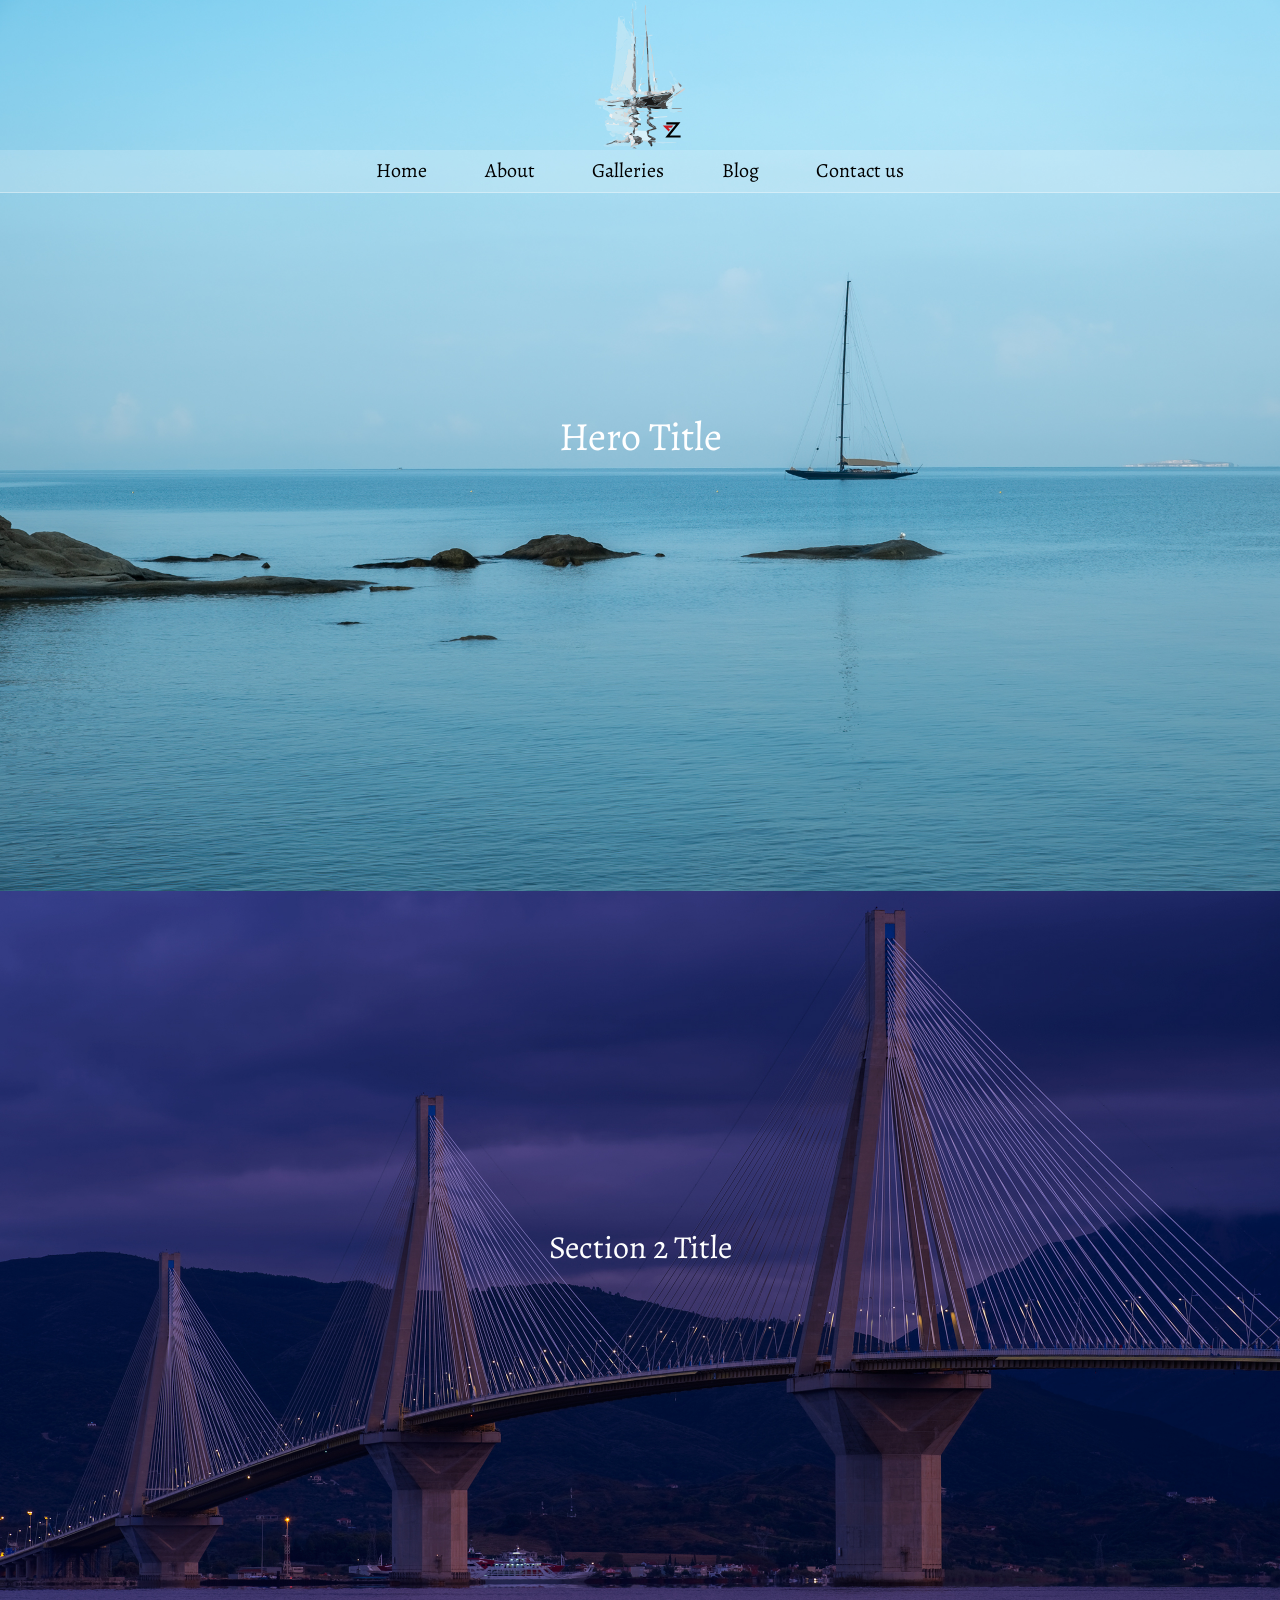
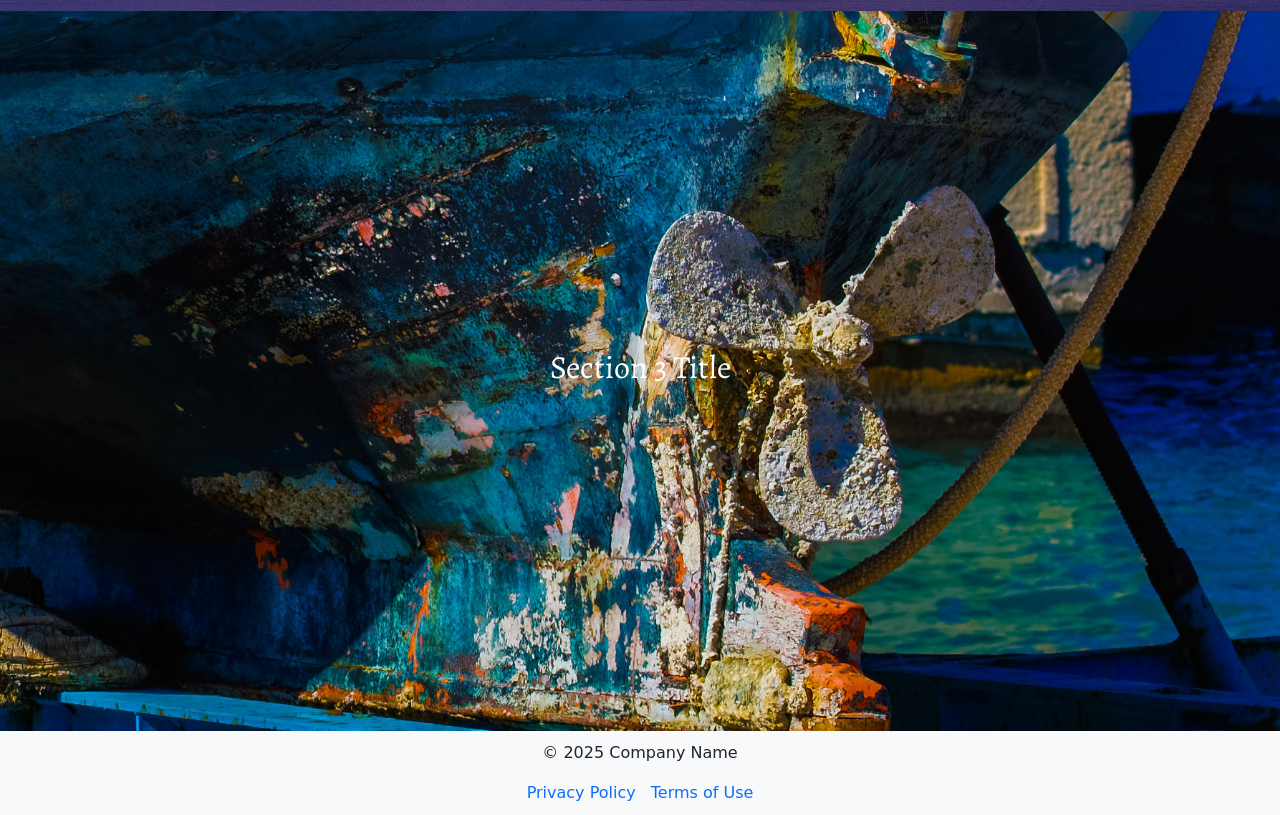
==== bootstrap-template-031.html @ dd782e6f "initial commit" ====
<!DOCTYPE html>
<html lang="en">

<head>
  <meta http-equiv="content-type" content="text/html; charset=utf-8" />
  <meta name="viewport" content="width=device-width, initial-scale=1.0" />

  <!-- Document Title
	  ============================================= -->
  <title>Bootstrap Template</title>

  <!-- Fonts
	  ============================================= -->
  <link rel="preconnect" href="https://fonts.googleapis.com" />
  <link rel="preconnect" href="https://fonts.gstatic.com" crossorigin />
  <link
    href="https://fonts.googleapis.com/css2?family=Alegreya:ital,wght@0,400..900;1,400..900&family=Noto+Serif:ital,wght@0,100..900;1,100..900&display=swap"
    rel="stylesheet" />

  <!-- Stylesheets
	  ============================================= -->
  <link href="https://cdn.jsdelivr.net/npm/bootstrap@5.1.1/dist/css/bootstrap.min.css" rel="stylesheet" />
  <link href="grp-31.css" rel="stylesheet" />

</head>

<body>
  <!-- Document Wrapper
============================================= -->
  <div id="wrapper" class="clearfix">

    <!-- Header
    ============================================= -->
    <header id="header">
        <!-- Logo and mobile menu trigger -->
        <div class="container">
            <div class="header-row">
              <div id="logo" class="mx-lg-auto col-auto flex-column order-lg-2 px-0">
                <a class="navbar-brand mx-auto" href="#"><img src="images/logo.svg" alt="Logo" width="100px" /></a>
              </div>
              <div id="primary-menu-trigger">
                <div class="line first"></div>
                <div class="line second"></div>
              </div>
            </div>
        </div>

        <div id="header-wrap"> 
            <!-- Primary Navigation -->
            <div class="container">
                <div class="header-row justify-content-lg-center header-border top-search-parent">

                    <nav class="primary-menu">
                    <ul class="menu-container justify-content-between">
                        <li class="menu-item"><a class="menu-link" href="#"><div>Home</div></a></li>
                        <li class="menu-item"><a class="menu-link" href="#"><div>About</div></a></li>
                        <li class="menu-item"><a class="menu-link" href="#"><div>Galleries</div></a></li>
                        <li class="menu-item"><a class="menu-link" href="#"><div>Blog</div></a></li>
                        <li class="menu-item"><a class="menu-link" href="#"><div>Contact us</div></a></li>
                    </ul>
                    </nav>
                </div>
            </div>            
        </div>
        <div class="header-wrap-clone"></div>
    </header><!-- #header end -->

    <!-- Slider
    ============================================= -->
    <section id="slider" style="background-image: url('images/slider/5.jpg')">
        <h1>Hero Title</h1>
    </section>

    <!-- Content
    ============================================= -->
    <main>      
      <section class="section-image" style="background-image: url('images/slider/4.jpg')">
        <h2>Section 2 Title</h2>
      </section>
      <section class="section-image" style="background-image: url('images/slider/3.jpg')">
        <h2>Section 3 Title</h2>
      </section>
    </main><!-- #content end -->

    <!-- Footer
		============================================= -->
    <footer>
      <p>&copy; 2025 Company Name</p>
      <nav>
        <a href="#">Privacy Policy</a>
        <a href="#">Terms of Use</a>
      </nav>
    </footer><!-- #footer end -->
  </div>

  <!-- JavaScripts
	============================================= -->
  <script src="js/jquery.js"></script>

  <!-- Footer Scripts
	============================================= -->
  <script src="grp-31.js"></script>

</body>

</html>
---- grp-31.css ----
* {
  text-rendering: optimizeLegibility;
}

a {
  text-decoration: none !important;
}

h1, h2 {
  font-family: "Alegreya", serif !important;
  font-weight: 400;
}

dl, dt, dd, ol, ul, li {
  margin: 0;
  padding: 0;
}

.d-block {
  display: block !important;
}

.not-scroll {
  margin: 0;
  height: 100%;
  overflow: hidden;
}

#wrapper {
  position: relative;
  float: none;
  width: 100%;
  margin: 0;
  background-color: transparent;
  box-shadow: none;
}

#header {
  position: relative;
  z-index: 10;
  background: transparent;
  border-bottom: 1px solid #F5F5F5;
}

#header-wrap {
  position: relative;
  background-color: rgba(255, 255, 255, 0.2);
  width: 100%;
}

.header-wrap-clone {
  display: none;
}

@media (min-width: 992px) {
  .header-wrap-clone {
    display: block;
    height: 42px;
  }
  .header-size-sm .header-wrap-clone {
    height: 61px;
  }
  .header-size-md .header-wrap-clone {
    height: 81px;
  }
  .header-size-lg .header-wrap-clone {
    height: 121px;
  }
}
.header-row {
  display: flex;
  align-items: center;
  flex-wrap: wrap;
}

#logo {
  position: relative;
  display: flex;
  align-items: center;
  margin-right: auto;
  max-height: 100%;
}
#logo img {
  display: block;
  max-width: 100%;
  max-height: 100%;
  height: 150px;
}

#primary-menu-trigger, #page-menu-trigger {
  display: -ms-flex;
  display: flex;
  opacity: 1;
  pointer-events: auto;
  z-index: 1;
  cursor: pointer;
  font-size: 0.875rem;
  width: 50px;
  height: 50px;
  line-height: 50px;
  justify-content: center;
  align-items: center;
  transition: opacity 0.3s ease;
}

#primary-menu-trigger {
  display: flex;
  opacity: 1;
  pointer-events: auto;
  z-index: 1;
  width: 35px;
  height: 35px;
  padding: 2px;
  position: relative;
  /*  background-color: lightgray; Optional background color for visibility */
  overflow: hidden; /* Ensure the lines stay within the square */
  box-sizing: border-box;
}
#primary-menu-trigger .line {
  position: absolute;
  width: 100%;
  height: 1px;
  background-color: black;
  transition: transform 250ms cubic-bezier(0.2, 0.6, 0.3, 1), width 250ms cubic-bezier(0.2, 0.6, 0.3, 1);
  will-change: transform, width;
}
#primary-menu-trigger .line.first {
  top: calc(33.33% - 0.5px); /* Start one-third down */
  left: 0;
}
#primary-menu-trigger .line.second {
  top: calc(66.66% - 0.5px); /* Start two-thirds down */
  left: 0;
}
#primary-menu-trigger.animate .line.first {
  top: 50%; /* Move to the center */
  left: 50%; /* Center horizontally */
  transform: translate(-50%, -50%) rotate(45deg); /* Rotate to form part of the X */
}
#primary-menu-trigger.animate .line.second {
  top: 50%; /* Move to the center */
  left: 50%; /* Center horizontally */
  transform: translate(-50%, -50%) rotate(-45deg); /* Rotate to form the other part of the X */
}

.primary-menu {
  display: flex;
  flex-basis: 100%;
  flex-grow: 1;
}

.menu-container {
  display: none;
  list-style: none;
  margin: 0;
  width: 100%;
}

.menu-item {
  position: relative;
}

.menu-link {
  font-family: "Alegreya", serif !important;
  font-size: 20px;
  text-transform: none;
  display: block;
  line-height: 22px;
  padding: 10px 15px;
  color: #000;
  font-weight: 400;
  letter-spacing: 0;
}

@media (min-width: 992px) {
  #header {
    border-bottom-color: rgba(255, 255, 255, 0.5);
    z-index: 199;
  }
  #header-wrap {
    position: fixed;
    height: auto;
    z-index: 299;
    box-shadow: 0 0 0 rgba(0, 0, 0, 0.1);
    transition: height 0.2s ease 0s, background-color 0.3s ease 0s;
    backface-visibility: hidden;
    will-change: left, top, transform;
  }
  .header-row {
    position: initial;
  }
  .mx-lg-auto {
    margin-right: auto !important;
    margin-left: auto !important;
  }
  #primary-menu-trigger {
    display: none;
    opacity: 0;
    pointer-events: none;
    z-index: 0;
  }
  .primary-menu {
    flex: 0 0 auto;
    flex-grow: 0;
    width: 50%;
    opacity: 1;
    align-items: center;
    transition: padding 0.4s ease, margin 0.4s ease, opacity 0.2s 0.2s ease;
  }
  .menu-container:not(.mobile-primary-menu) {
    display: flex;
    flex-wrap: wrap;
    align-items: center;
  }
  .menu-link {
    transition: margin 0.4s ease, padding 0.4s ease;
  }
}
#slider {
  min-height: 100vh;
  background-size: cover;
  background-position: center;
  display: flex;
  align-items: center;
  justify-content: center;
  position: relative;
  text-align: center;
  color: white;
  margin-top: -161px;
}

@media (min-width: 992px) {
  #slider {
    min-height: 100vh;
    margin-top: -202px;
  }
}
.section-image {
  height: 80vh;
  background-size: cover;
  background-position: center;
  display: flex;
  align-items: center;
  justify-content: center;
  text-align: center;
  color: white;
}

footer {
  text-align: center;
  padding: 10px;
  background-color: #f8f9fa;
}

footer a {
  margin: 0 5px;
}/*# sourceMappingURL=grp-31.css.map */
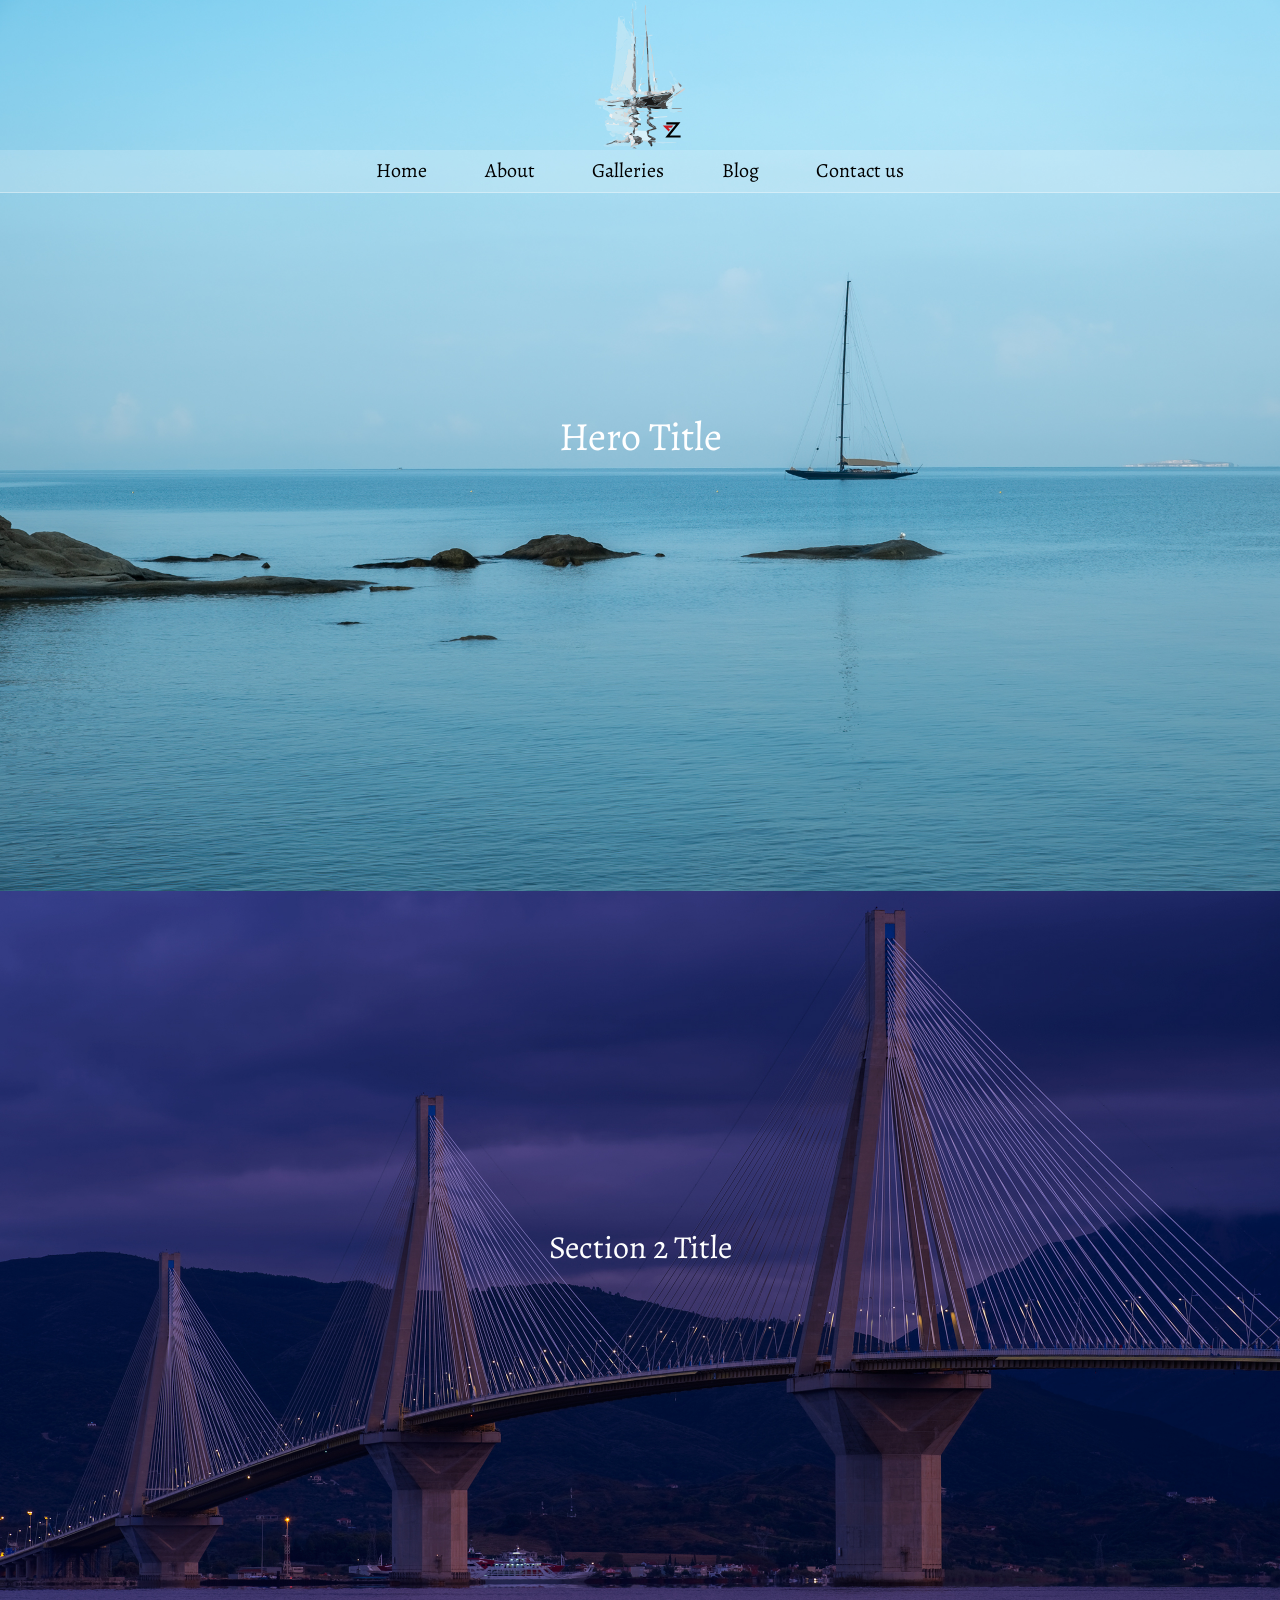
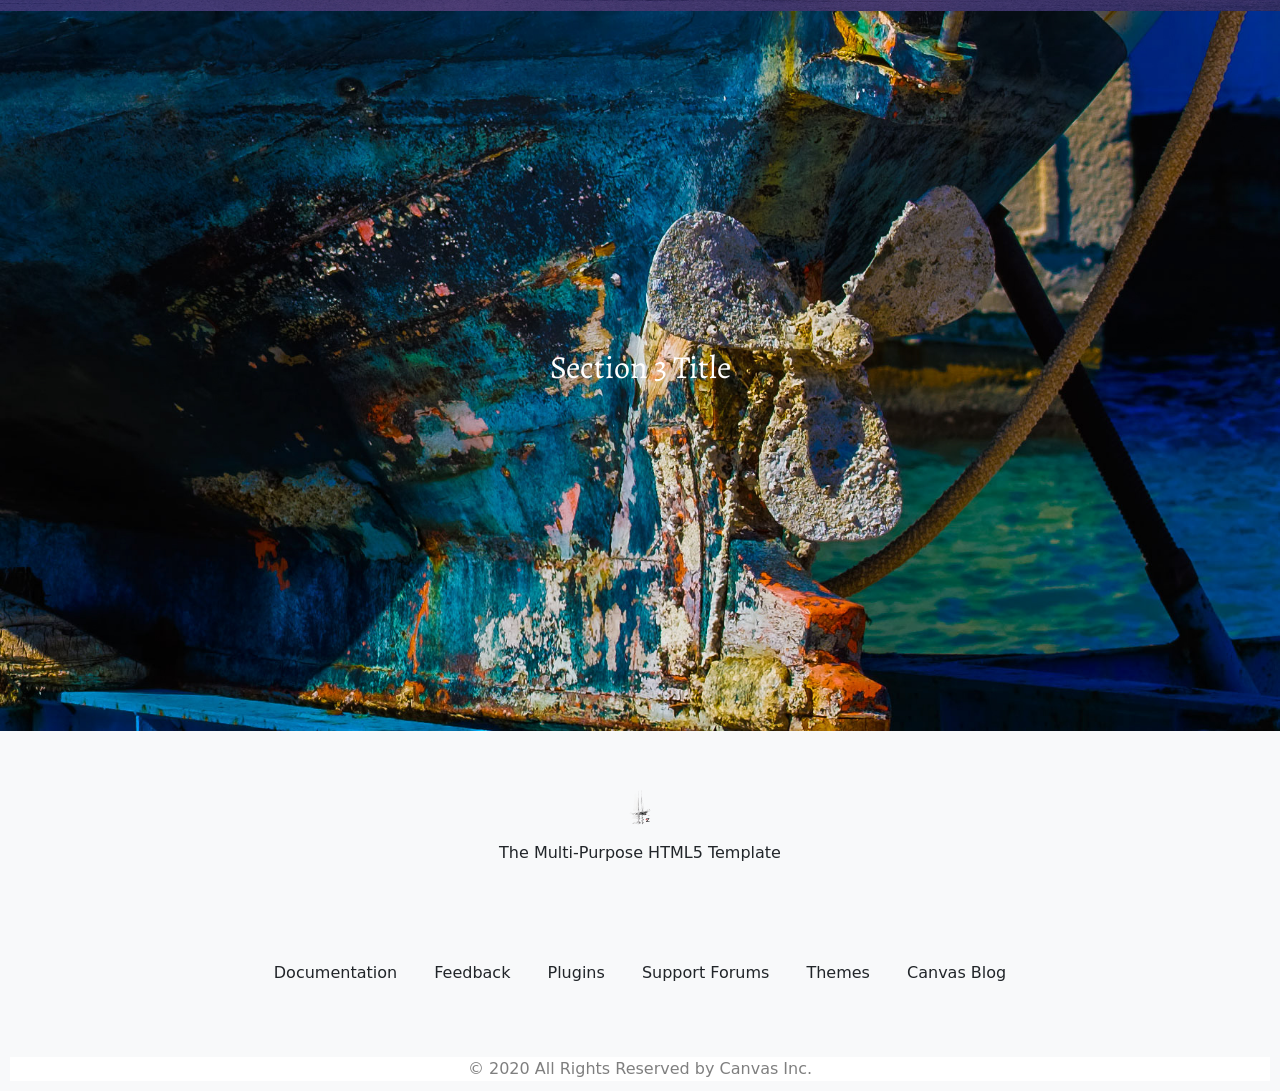
==== commit dc99ac58: "new footer" ====
--- a/bootstrap-template-031.html
+++ b/bootstrap-template-031.html
@@ -32,48 +32,58 @@
     <!-- Header
     ============================================= -->
     <header id="header">
-        <!-- Logo and mobile menu trigger -->
+      <!-- Logo and mobile menu trigger -->
+      <div class="container">
+        <div class="header-row">
+          <div id="logo" class="mx-lg-auto col-auto flex-column order-lg-2 px-0">
+            <a class="navbar-brand mx-auto" href="#"><img src="images/logo.svg" alt="Logo" width="100px" /></a>
+          </div>
+          <div id="primary-menu-trigger">
+            <div class="line first"></div>
+            <div class="line second"></div>
+          </div>
+        </div>
+      </div>
+
+      <div id="header-wrap">
+        <!-- Primary Navigation -->
         <div class="container">
-            <div class="header-row">
-              <div id="logo" class="mx-lg-auto col-auto flex-column order-lg-2 px-0">
-                <a class="navbar-brand mx-auto" href="#"><img src="images/logo.svg" alt="Logo" width="100px" /></a>
-              </div>
-              <div id="primary-menu-trigger">
-                <div class="line first"></div>
-                <div class="line second"></div>
-              </div>
-            </div>
+          <div class="header-row justify-content-lg-center header-border top-search-parent">
+
+            <nav class="primary-menu">
+              <ul class="menu-container justify-content-between">
+                <li class="menu-item"><a class="menu-link" href="#">
+                    <div>Home</div>
+                  </a></li>
+                <li class="menu-item"><a class="menu-link" href="#">
+                    <div>About</div>
+                  </a></li>
+                <li class="menu-item"><a class="menu-link" href="#">
+                    <div>Galleries</div>
+                  </a></li>
+                <li class="menu-item"><a class="menu-link" href="#">
+                    <div>Blog</div>
+                  </a></li>
+                <li class="menu-item"><a class="menu-link" href="#">
+                    <div>Contact us</div>
+                  </a></li>
+              </ul>
+            </nav>
+          </div>
         </div>
-
-        <div id="header-wrap"> 
-            <!-- Primary Navigation -->
-            <div class="container">
-                <div class="header-row justify-content-lg-center header-border top-search-parent">
-
-                    <nav class="primary-menu">
-                    <ul class="menu-container justify-content-between">
-                        <li class="menu-item"><a class="menu-link" href="#"><div>Home</div></a></li>
-                        <li class="menu-item"><a class="menu-link" href="#"><div>About</div></a></li>
-                        <li class="menu-item"><a class="menu-link" href="#"><div>Galleries</div></a></li>
-                        <li class="menu-item"><a class="menu-link" href="#"><div>Blog</div></a></li>
-                        <li class="menu-item"><a class="menu-link" href="#"><div>Contact us</div></a></li>
-                    </ul>
-                    </nav>
-                </div>
-            </div>            
-        </div>
-        <div class="header-wrap-clone"></div>
+      </div>
+      <div class="header-wrap-clone"></div>
     </header><!-- #header end -->
 
     <!-- Slider
     ============================================= -->
     <section id="slider" style="background-image: url('images/slider/5.jpg')">
-        <h1>Hero Title</h1>
+      <h1>Hero Title</h1>
     </section>
 
     <!-- Content
     ============================================= -->
-    <main>      
+    <main>
       <section class="section-image" style="background-image: url('images/slider/4.jpg')">
         <h2>Section 2 Title</h2>
       </section>
@@ -84,12 +94,68 @@
 
     <!-- Footer
 		============================================= -->
-    <footer>
-      <p>&copy; 2025 Company Name</p>
-      <nav>
-        <a href="#">Privacy Policy</a>
-        <a href="#">Terms of Use</a>
-      </nav>
+    <footer id="footer" class="bg-light border-width-1 border-f5">
+      <div class="container">
+
+        <!-- Footer Widgets
+				============================================= -->
+        <div class="footer-widgets-wrap">
+
+          <div class="row justify-content-center text-center py-sm-5">
+            <div class="col-12 mb-4">
+
+              <div class="widget clearfix">
+                <a href="#"><img src="images/logo.svg" alt="Image"
+                    class="mx-auto footer-logo mb-3" height="36"></a>
+                <span class="tetx-uppercase op-05 d-block">The Multi-Purpose HTML5 Template</span>
+              </div>
+
+            </div>
+
+            <div class="clear"></div>
+
+            <div class="col-12 mt-5">
+
+              <div class="widget">
+                <ul class="list-inline m-0">
+                  <li class="list-inline-item mx-lg-3 my-lg-0 m-3"><a class="text-dark h-text-danger"
+                      href="#"><div>Documentation</div></a></li>
+                  <li class="list-inline-item mx-lg-3 my-lg-0 m-3"><a class="text-dark h-text-danger"
+                      href="#"><div>Feedback</div></a></li>
+                  <li class="list-inline-item mx-lg-3 my-lg-0 m-3"><a class="text-dark h-text-danger"
+                      href="#"><div>Plugins</div></a></li>
+                  <li class="list-inline-item mx-lg-3 my-lg-0 m-3"><a class="text-dark h-text-danger"
+                      href="#"><div>Support Forums</div></a></li>
+                  <li class="list-inline-item mx-lg-3 my-lg-0 m-3"><a class="text-dark h-text-danger"
+                      href="#"><div>Themes</div></a></li>
+                  <li class="list-inline-item mx-lg-3 my-lg-0 m-3"><a class="text-dark h-text-danger" href="#"><div>Canvas
+                        Blog</div></a></li>
+                </ul>
+              </div>
+
+            </div>
+
+          </div>
+
+        </div><!-- .footer-widgets-wrap end -->
+
+      </div>
+
+      <!-- Copyrights
+			============================================= -->
+      <div id="copyrights" class="bg-white">
+        <div class="container">
+
+          <div class="row">
+
+            <div class="col-12 text-center">
+              <span class="text-black-50">&copy; 2020 All Rights Reserved by Canvas Inc.</span>
+            </div>
+
+          </div>
+
+        </div>
+      </div><!-- #copyrights end -->
     </footer><!-- #footer end -->
   </div>
 
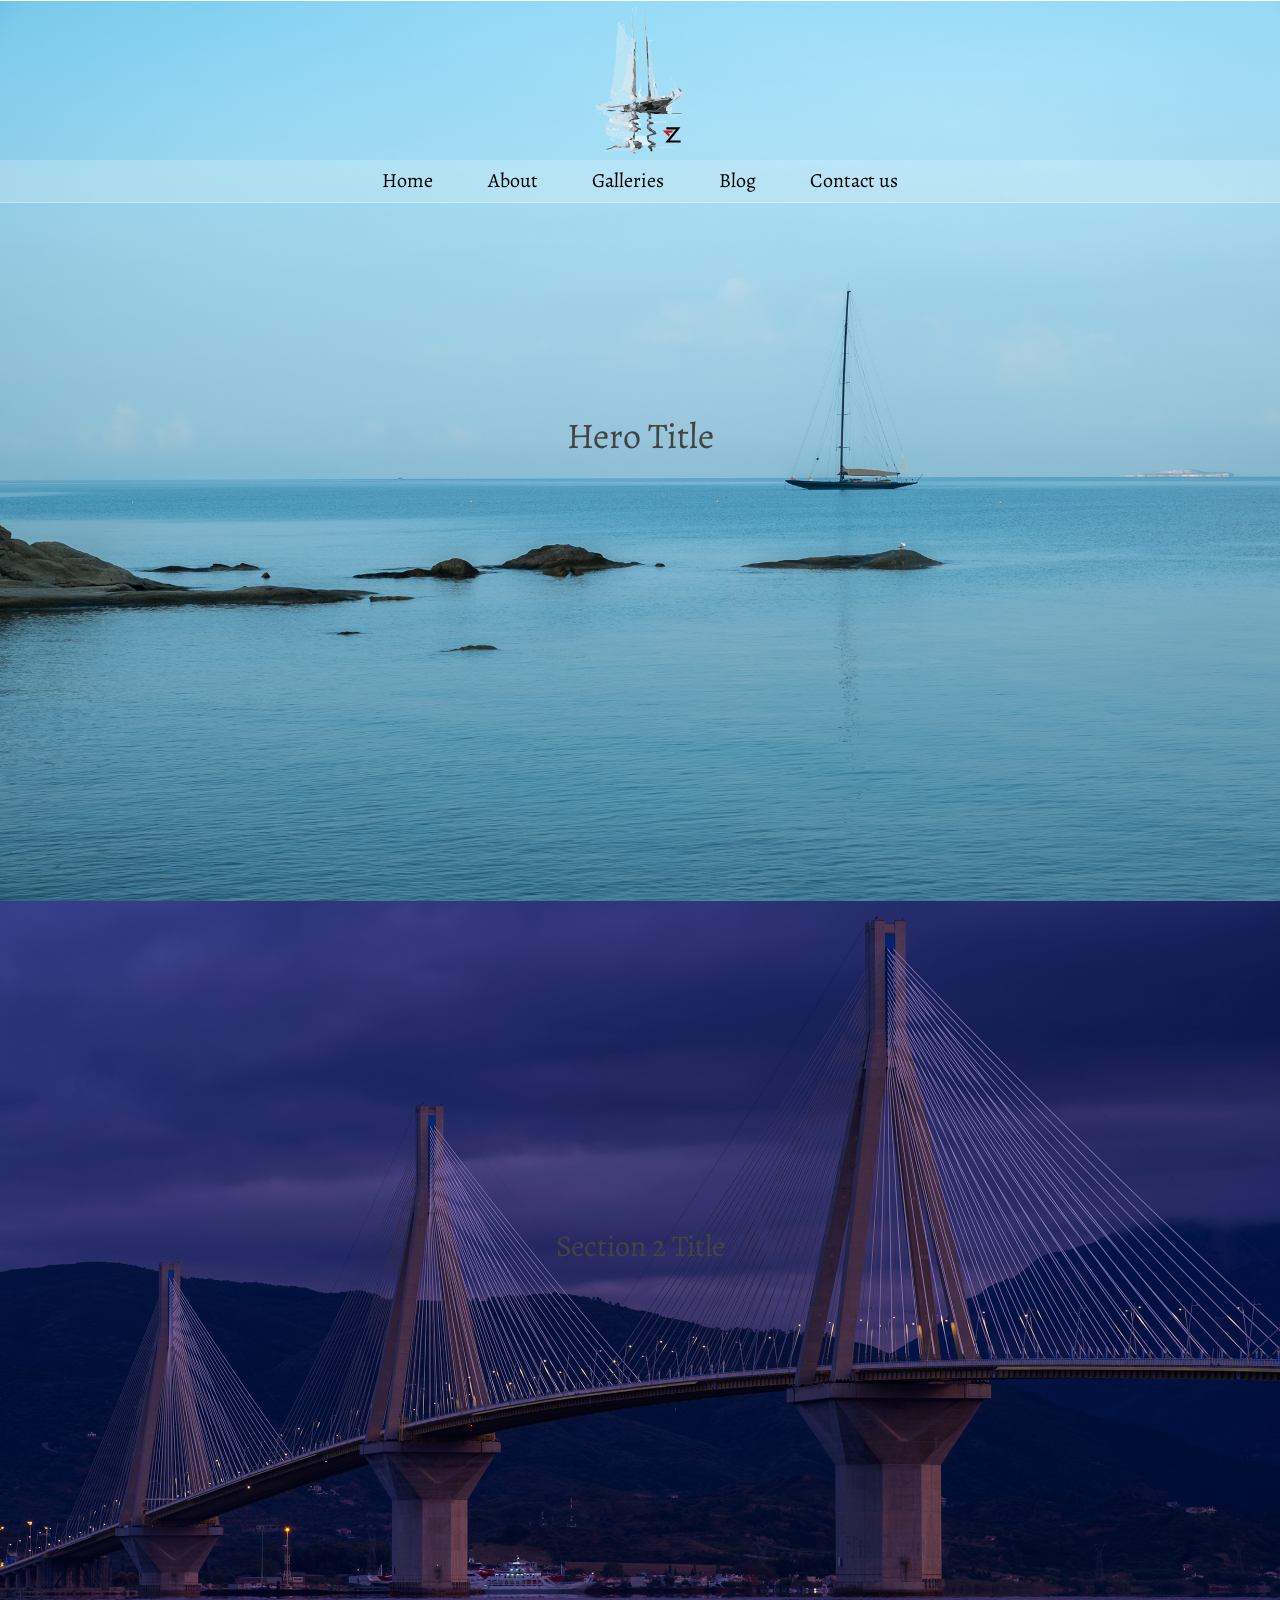
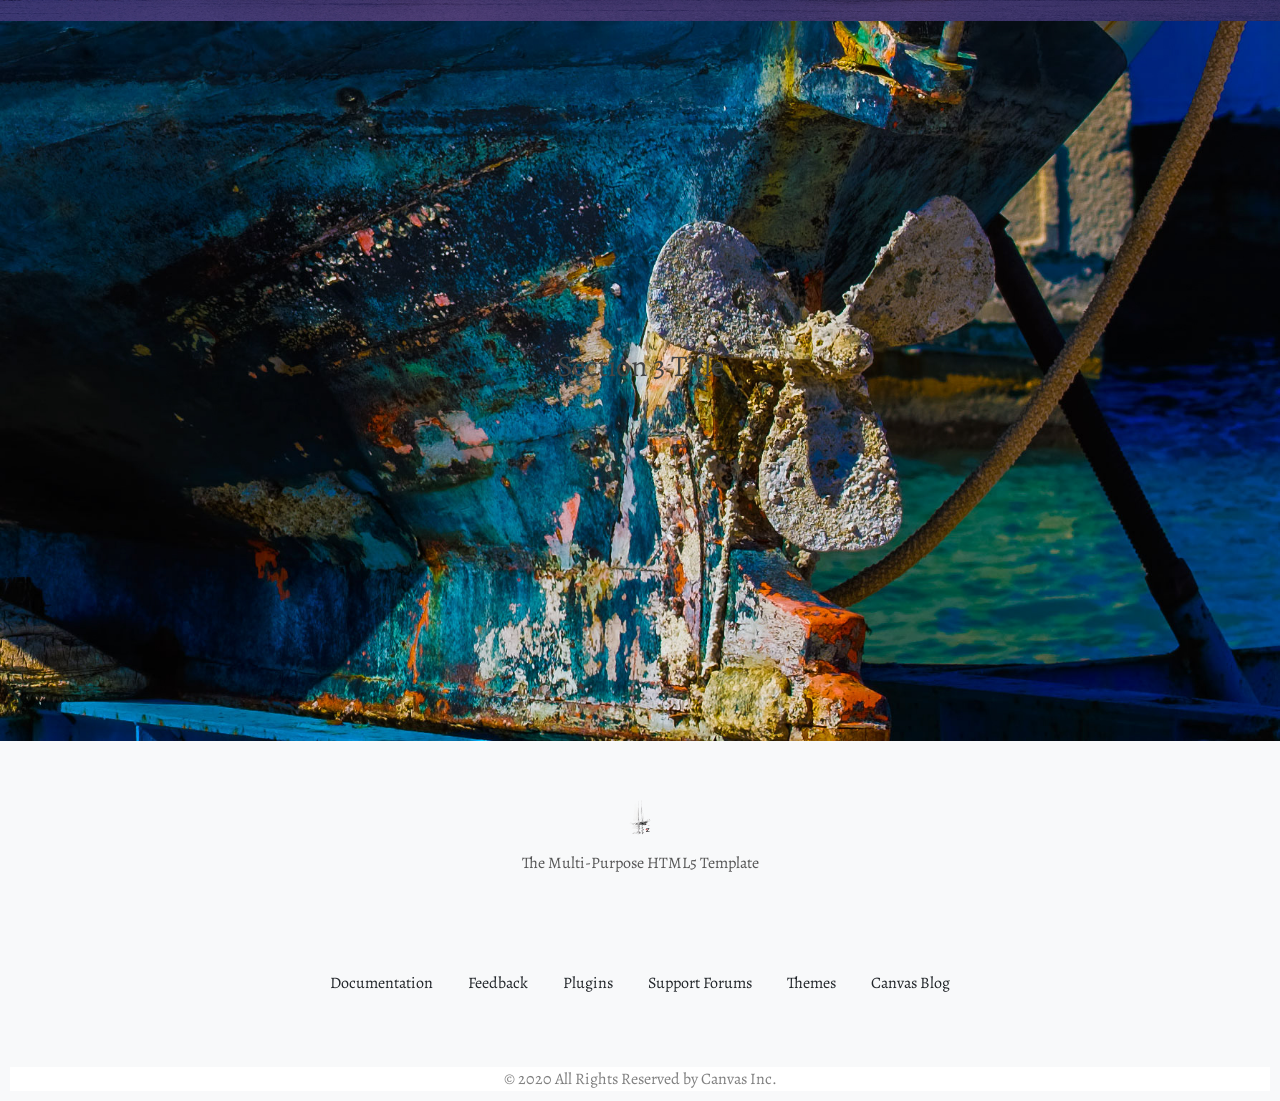
==== commit 627d67c2: "The scss grp31 has been centralized and includes the individual scss files such as: variables_grp, l" ====
--- a/bootstrap-template-031.html
+++ b/bootstrap-template-031.html
@@ -33,7 +33,7 @@
     ============================================= -->
     <header id="header">
       <!-- Logo and mobile menu trigger -->
-      <div class="container">
+      <div class="container"  data-sticky-shrink="false">
         <div class="header-row">
           <div id="logo" class="mx-lg-auto col-auto flex-column order-lg-2 px-0">
             <a class="navbar-brand mx-auto" href="#"><img src="images/logo.svg" alt="Logo" width="100px" /></a>
